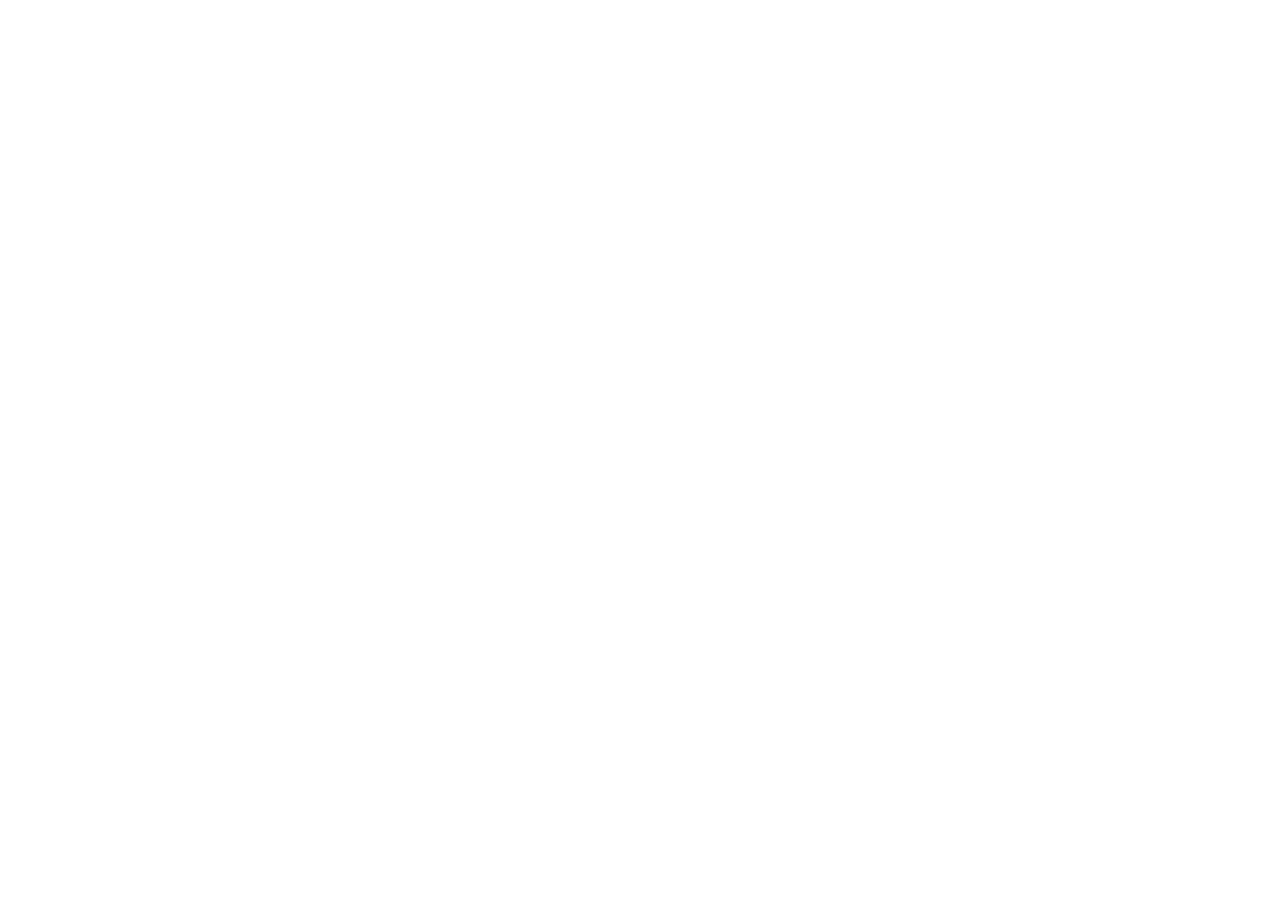
==== index.html @ 32df2416 "Initial file structure" ====
<!DOCTYPE html>
<html lang="en">
<head>
    <meta charset="UTF-8">
    <meta name="viewport" content="width=device-width, initial-scale=1.0">
    <meta http-equiv="X-UA-Compatible" content="ie=edge">
    <link rel="stylesheet" href="https://maxcdn.bootstrapcdn.com/bootstrap/3.3.7/css/bootstrap.min.css" integrity="sha384-BVYiiSIFeK1dGmJRAkycuHAHRg32OmUcww7on3RYdg4Va+PmSTsz/K68vbdEjh4u" crossorigin="anonymous">
    <link rel="stylesheet" type="text/css" href="assets/css/style.css" />
    <script type="text/javascript" src="https://cdnjs.cloudflare.com/ajax/libs/jquery/3.2.1/jquery.min.js"></script>
    <script type="text/javascript" src="assets/javascript/app.js"></script>
    <title>S. Stanford</title>
</head>
<body>
    <!--Nav bar-->


    <!--Body-->


    <!--Footer-->
    
 <!--BEGIN JAVASCRIPT-->
 <script type="text/javascript" src="assets/javascript/app.js"></script>
</body>
</html>
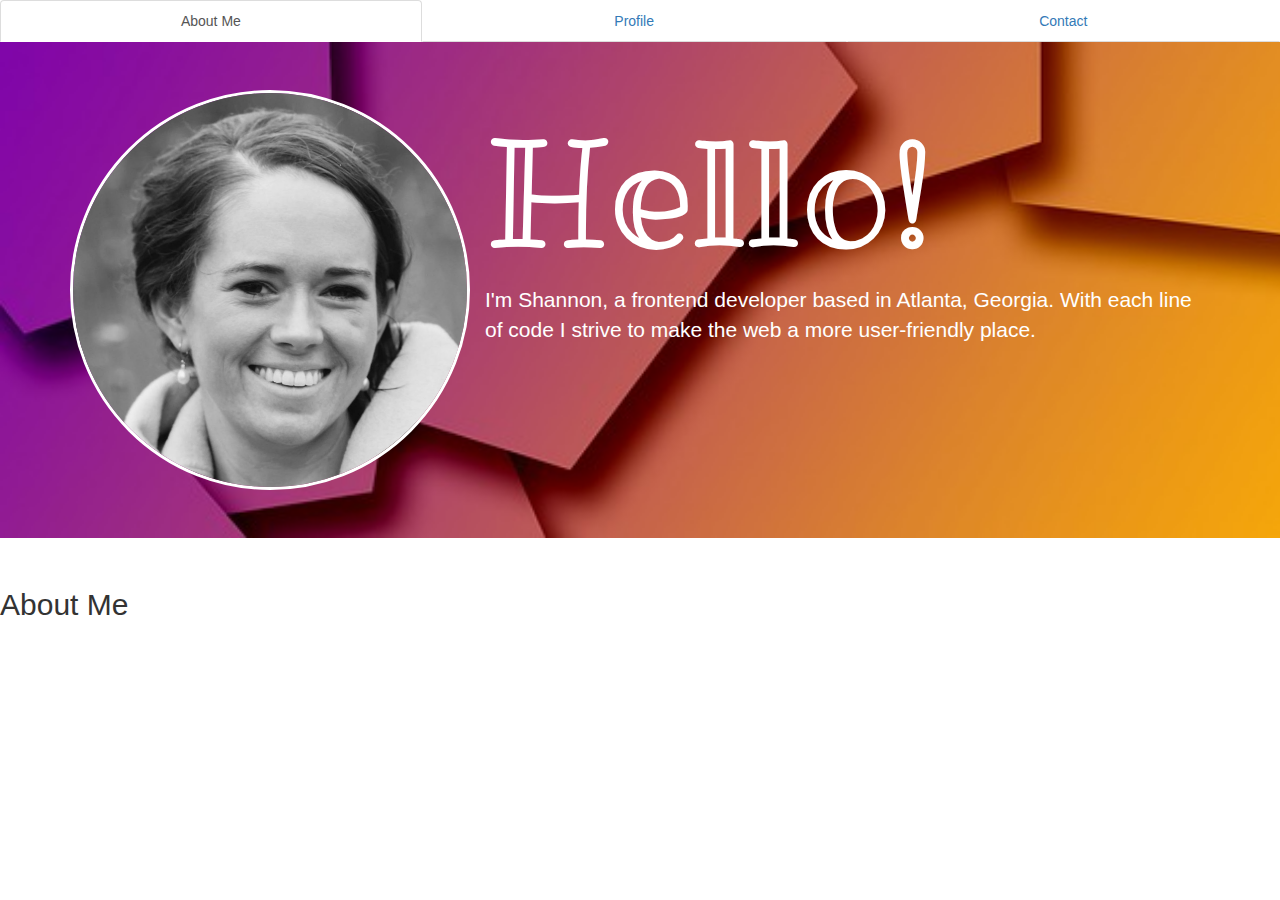
==== commit ba512856: "Update jumbotron formatting" ====
--- a/index.html
+++ b/index.html
@@ -4,18 +4,39 @@
     <meta charset="UTF-8">
     <meta name="viewport" content="width=device-width, initial-scale=1.0">
     <meta http-equiv="X-UA-Compatible" content="ie=edge">
-    <link rel="stylesheet" href="https://maxcdn.bootstrapcdn.com/bootstrap/3.3.7/css/bootstrap.min.css" integrity="sha384-BVYiiSIFeK1dGmJRAkycuHAHRg32OmUcww7on3RYdg4Va+PmSTsz/K68vbdEjh4u" crossorigin="anonymous">
-    <link rel="stylesheet" type="text/css" href="assets/css/style.css" />
     <script type="text/javascript" src="https://cdnjs.cloudflare.com/ajax/libs/jquery/3.2.1/jquery.min.js"></script>
     <script type="text/javascript" src="assets/javascript/app.js"></script>
+    <link href="https://fonts.googleapis.com/css?family=Petit+Formal+Script|Ribeye+Marrow" rel="stylesheet">
+    <link rel="stylesheet" href="https://maxcdn.bootstrapcdn.com/bootstrap/3.3.7/css/bootstrap.min.css" integrity="sha384-BVYiiSIFeK1dGmJRAkycuHAHRg32OmUcww7on3RYdg4Va+PmSTsz/K68vbdEjh4u" crossorigin="anonymous">
+    <link rel="stylesheet" type="text/css" href="assets/css/style.css">
     <title>S. Stanford</title>
 </head>
 <body>
     <!--Nav bar-->
-
-
-    <!--Body-->
-
+    <ul class="nav nav-tabs nav-justified">
+        <li role="presentation" class="active"><a href="#">About Me</a></li>
+        <li role="presentation"><a href="#">Profile</a></li>
+        <li role="presentation"><a href="#">Contact</a></li>
+    </ul>
+    <!--Header Box-->
+    <div class="jumbotron" id="header-cont">
+        <div class="container">
+            <div class="row">
+                <div class="col-sm-4" id="main-header-col">
+                    <img id="shan-pic" src="assets/images/Pic.jpg" width="400px" height="400px">
+                </div>
+                <div class="col-sm-8" id="head-content">
+                    <h1 class="greet">Hello!</h1>
+                    <p class="subhead">I'm Shannon, a frontend developer based in Atlanta, Georgia. With each line of code I strive to make the web a more user-friendly place.</p>
+                </div>
+            </div>
+        </div>
+    </div>
+        <div class="row">
+            <div class="col-sm-12">
+                <h2>About Me</h2>
+            </div>
+        </div>
 
     <!--Footer-->
     
--- a/assets/css/style.css
+++ b/assets/css/style.css
@@ -0,0 +1,36 @@
+.nav .nav-tabs{
+    padding-right:10px;
+}
+.greet{
+    font-family: 'Ribeye Marrow', cursive;
+}
+
+.subhead{
+    font-family: 'Franklin Gothic Medium', 'Arial Narrow', Arial, sans-serif;
+}
+
+.jumbotron{
+    background-image:url(../images/background.jpg);
+    background-repeat:no-repeat;
+    background-size: cover;
+    color:white;
+}
+
+.jumbotron h1{
+    font-size: 150px;
+}
+
+#head-content{
+    padding-left:40px;
+}
+
+#shan-pic{
+    border-radius: 50%;
+    border-style: solid;
+    border-color: white;
+    border-width: 3px;
+}
+
+#main-header-col{
+    margin-left: 0;
+}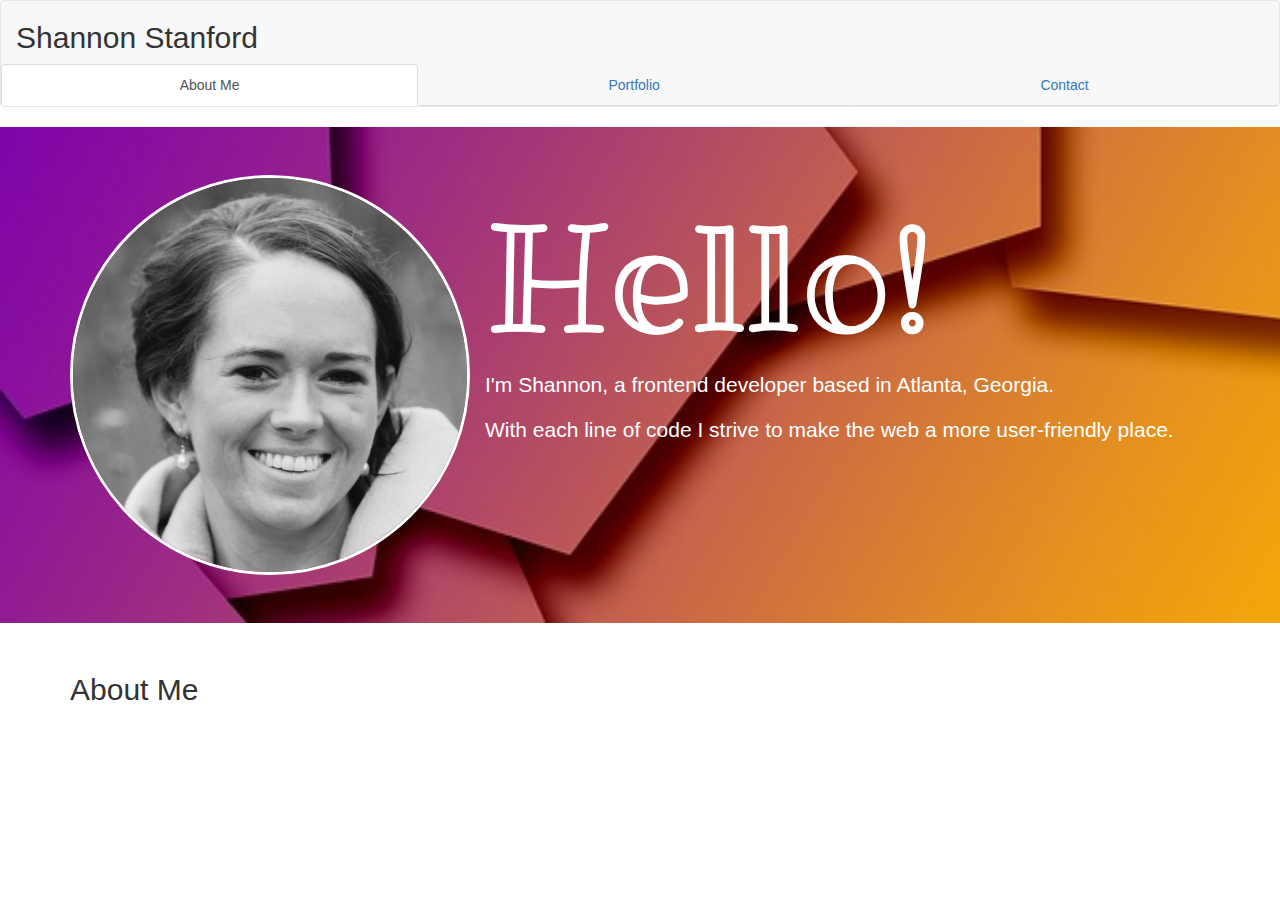
==== commit 1340af98: "Fix index nav issue" ====
--- a/index.html
+++ b/index.html
@@ -7,17 +7,23 @@
     <script type="text/javascript" src="https://cdnjs.cloudflare.com/ajax/libs/jquery/3.2.1/jquery.min.js"></script>
     <script type="text/javascript" src="assets/javascript/app.js"></script>
     <link href="https://fonts.googleapis.com/css?family=Petit+Formal+Script|Ribeye+Marrow" rel="stylesheet">
+    <link href="https://fonts.googleapis.com/css?family=Quicksand" rel="stylesheet">
     <link rel="stylesheet" href="https://maxcdn.bootstrapcdn.com/bootstrap/3.3.7/css/bootstrap.min.css" integrity="sha384-BVYiiSIFeK1dGmJRAkycuHAHRg32OmUcww7on3RYdg4Va+PmSTsz/K68vbdEjh4u" crossorigin="anonymous">
     <link rel="stylesheet" type="text/css" href="assets/css/style.css">
-    <title>S. Stanford</title>
+    <title>Stanford | About</title>
 </head>
 <body>
     <!--Nav bar-->
-    <ul class="nav nav-tabs nav-justified">
-        <li role="presentation" class="active"><a href="#">About Me</a></li>
-        <li role="presentation"><a href="#">Profile</a></li>
-        <li role="presentation"><a href="#">Contact</a></li>
-    </ul>
+    <nav class="navbar navbar-default">
+            <div class="container-fluid">
+                <h2 id="logo">Shannon Stanford</h2>
+            </div>
+        <ul class="nav nav-tabs nav-justified">
+            <li role="presentation" class="active"><a href="#">About Me</a></li>
+            <li role="presentation"><a class="nav-link" href="../New-Portfolio/portfolio.html">Portfolio</a></li>
+            <li role="presentation"><a class="nav-link" href="../New-Portfolio/contact.html">Contact</a></li>
+            </ul>
+    </nav>
     <!--Header Box-->
     <div class="jumbotron" id="header-cont">
         <div class="container">
@@ -27,16 +33,19 @@
                 </div>
                 <div class="col-sm-8" id="head-content">
                     <h1 class="greet">Hello!</h1>
-                    <p class="subhead">I'm Shannon, a frontend developer based in Atlanta, Georgia. With each line of code I strive to make the web a more user-friendly place.</p>
+                    <p class="subhead">I'm Shannon, a frontend developer based in Atlanta, Georgia.</p>
+                    <p class="subhead">With each line of code I strive to make the web a more user-friendly place.</p>
                 </div>
             </div>
         </div>
     </div>
+    <div class="container">
         <div class="row">
             <div class="col-sm-12">
                 <h2>About Me</h2>
             </div>
         </div>
+    </div>
 
     <!--Footer-->
     
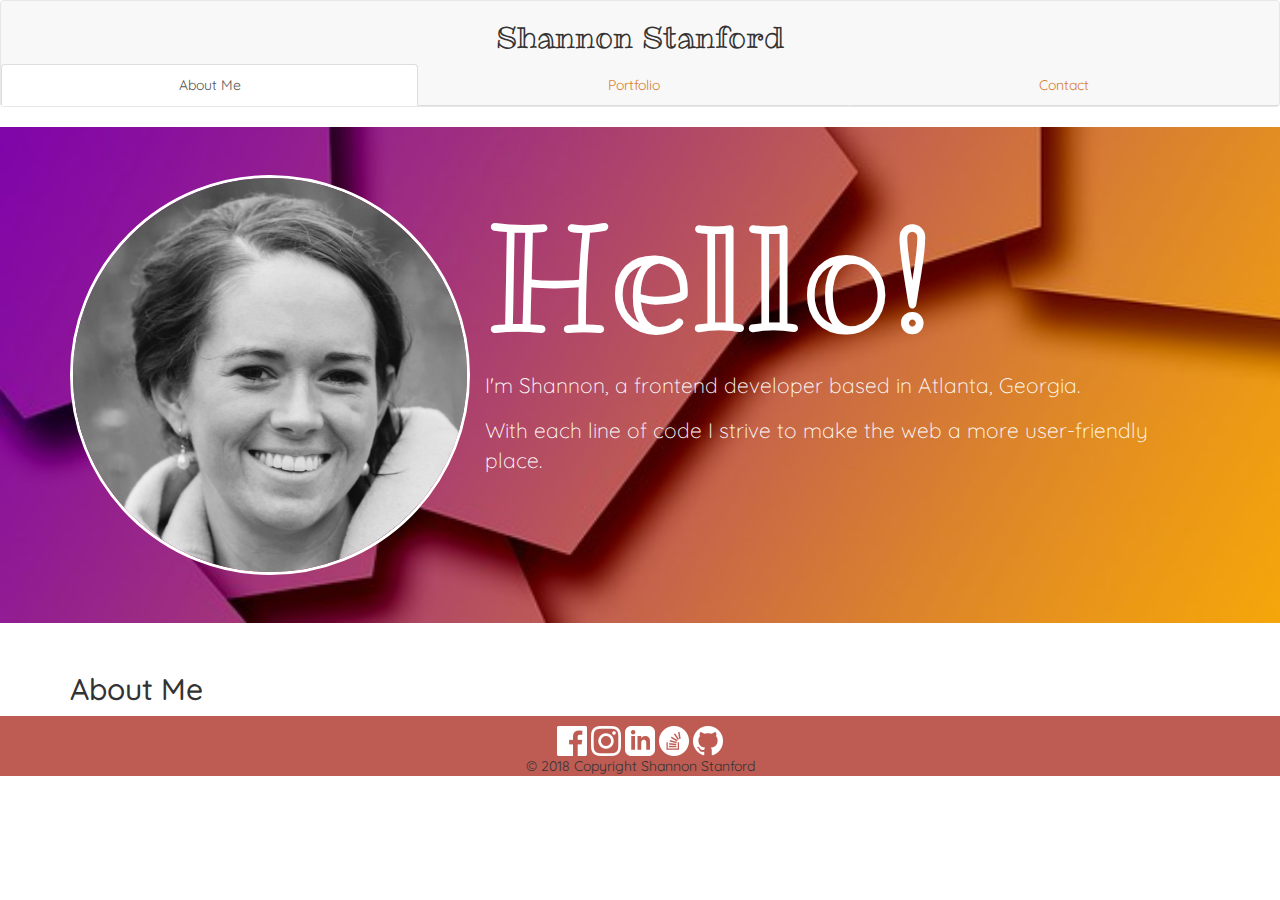
==== commit 3e1167ce: "Update Portfolio and Contact page layouts" ====
--- a/index.html
+++ b/index.html
@@ -48,6 +48,24 @@
     </div>
 
     <!--Footer-->
+    <footer class="page-footer">
+        <div class="container">
+            <div class="row">
+                <div class="col s12">
+                    <div class="footer-copyright">
+                        <div class="social-block">
+                            <a class="socialitem"href="http://www.facebook.com" target="_blank"><img src="assets/images/social/facebook.png" alt="Facebook Logo" style="width:30px;height:30px" /></a>
+                            <a class="socialitem"href="http://www.instagram.com" target="_blank"><img src="assets/images/social/instagram.png" alt="Instagram Logo" style="width:30px;height:30px" /></a>
+                            <a class="socialitem"href="http://www.linkedin.com" target="_blank"><img src="assets/images/social/linkedin.png" alt="LinkedIn Logo" style="width:30px;height:30px" /></a>
+                            <a class="socialitem"href="http://www.stackoverflow.com" target="_blank"><img src="assets/images/social/stack.png" alt="Stack Overflow Logo" style="width:30px;height:30px" /></a>
+                            <a class="socialitem"href="http://www.github.com" target="_blank"><img src="assets/images/social/github.png" alt="Github Logo" style="width:30px;height:30px" /></a>
+                        </div>
+                        © 2018 Copyright Shannon Stanford
+                    </div>
+                </div>
+            </div>
+        </div>
+    </footer>
     
  <!--BEGIN JAVASCRIPT-->
  <script type="text/javascript" src="assets/javascript/app.js"></script>
--- a/assets/css/style.css
+++ b/assets/css/style.css
@@ -1,12 +1,33 @@
+body{
+    font-family: 'Quicksand', sans-serif;
+}
+
+.active{
+    color:#9500a8;
+}
+
+.container-fluid{
+    text-align: center;
+}
+
+a{
+    color:#D87E30;
+}
+
 .nav .nav-tabs{
     padding-right:10px;
 }
+
 .greet{
     font-family: 'Ribeye Marrow', cursive;
 }
 
+#logo{
+    font-family: 'Ribeye Marrow', cursive;
+}
+
 .subhead{
-    font-family: 'Franklin Gothic Medium', 'Arial Narrow', Arial, sans-serif;
+    font-family: 'Quicksand', sans-serif;
 }
 
 .jumbotron{
@@ -14,6 +35,12 @@
     background-repeat:no-repeat;
     background-size: cover;
     color:white;
+}
+
+#main-head{
+    color:white;
+    font-family: 'Ribeye Marrow', cursive;
+    text-align: center;
 }
 
 .jumbotron h1{
@@ -33,4 +60,68 @@
 
 #main-header-col{
     margin-left: 0;
+}
+
+.block{
+    position:relative;
+    margin-bottom: 20px;
+    }
+
+.p-img{
+    width:200px;
+    height:200px;
+}
+
+.prt-img{
+    border-radius: 50%;
+    border-style: solid;
+    border-width: 3px;
+    border-color: #BE5C53;
+}
+
+#port-block{
+    align-content: center;
+}
+
+.plabels{
+    background-color: #BE5C53;
+    color: #ffffff;
+    width:200px;
+    height:40px;
+    text-align: center;
+    padding:10px;
+    position:absolute;
+    top:130px;
+    z-index:10;
+}
+
+#bottomblock{
+    padding-bottom:50px;
+}
+
+.social-block{
+    text-align: center;
+}
+
+#cont-sub{
+    text-align: center;
+}
+
+.cont-block{
+    text-align: center;
+    align-content: center;
+}
+
+#cont{
+    font-family: 'Quicksand', sans-serif;
+    font-size: 18px;
+}
+
+.page-footer{
+    background-color: #BE5C53;
+    padding-top: 10px;
+}
+
+.footer-copyright{
+    text-align: center;
 }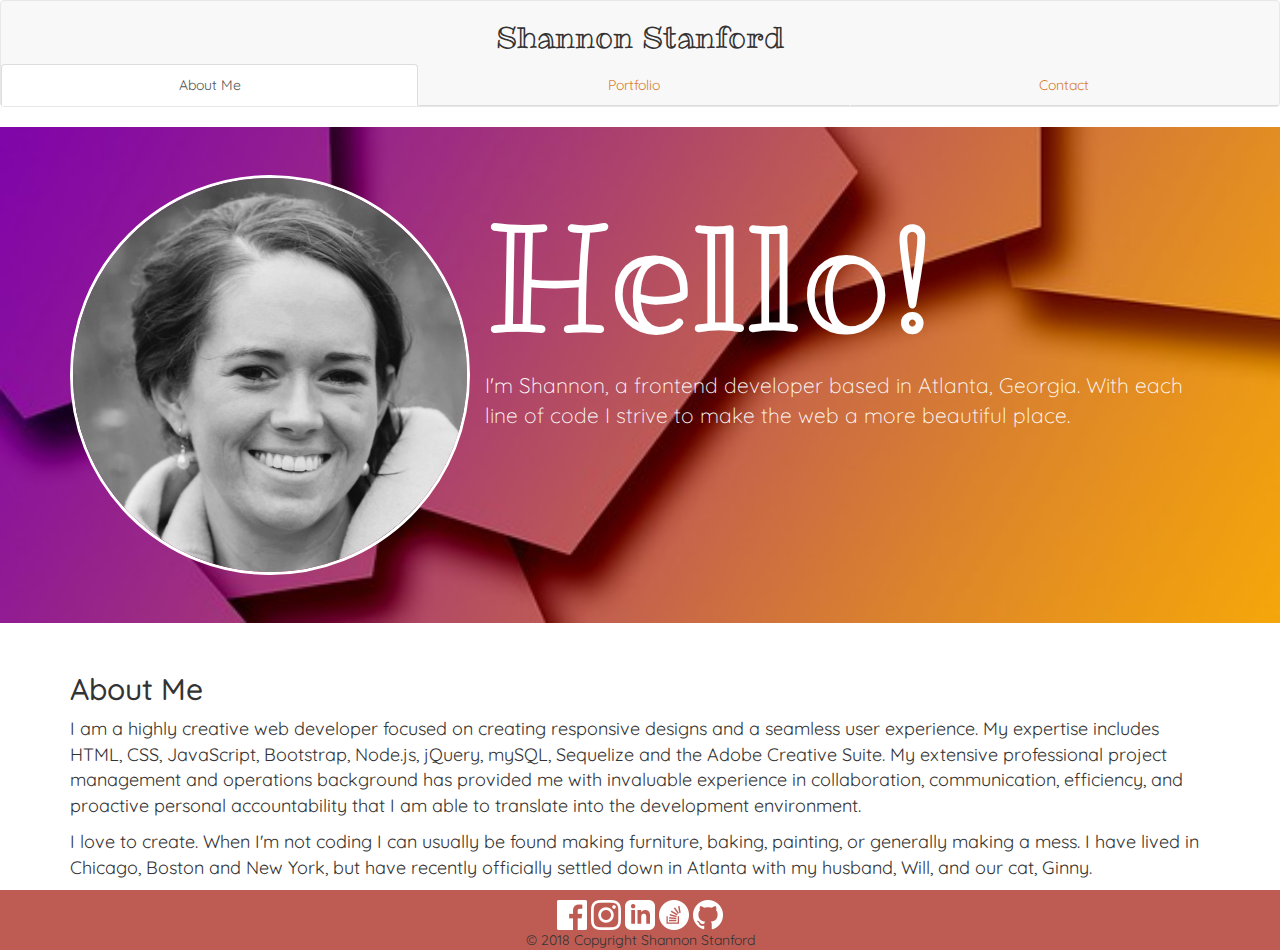
==== commit 07f2457c: "Fix routing issue, add projects to portfolio" ====
--- a/index.html
+++ b/index.html
@@ -20,8 +20,8 @@
             </div>
         <ul class="nav nav-tabs nav-justified">
             <li role="presentation" class="active"><a href="#">About Me</a></li>
-            <li role="presentation"><a class="nav-link" href="../New-Portfolio/portfolio.html">Portfolio</a></li>
-            <li role="presentation"><a class="nav-link" href="../New-Portfolio/contact.html">Contact</a></li>
+            <li role="presentation"><a class="nav-link" href="./portfolio.html">Portfolio</a></li>
+            <li role="presentation"><a class="nav-link" href="./contact.html">Contact</a></li>
             </ul>
     </nav>
     <!--Header Box-->
@@ -33,8 +33,7 @@
                 </div>
                 <div class="col-sm-8" id="head-content">
                     <h1 class="greet">Hello!</h1>
-                    <p class="subhead">I'm Shannon, a frontend developer based in Atlanta, Georgia.</p>
-                    <p class="subhead">With each line of code I strive to make the web a more user-friendly place.</p>
+                    <p class="subhead">I'm Shannon, a frontend developer based in Atlanta, Georgia. With each line of code I strive to make the web a more beautiful place.</p>
                 </div>
             </div>
         </div>
@@ -43,6 +42,9 @@
         <div class="row">
             <div class="col-sm-12">
                 <h2>About Me</h2>
+                <p class="aboutMe">I am a highly creative web developer focused on creating responsive designs and a seamless user experience. My expertise includes HTML, CSS, JavaScript, Bootstrap, Node.js, jQuery, mySQL, Sequelize and the Adobe Creative Suite. My extensive professional project management and operations background has provided me with invaluable experience in collaboration, communication, efficiency, and proactive personal accountability that I am able to translate into the development environment.</p>
+                
+                <p class="aboutMe">I love to create. When I'm not coding I can usually be found making furniture, baking, painting, or generally making a mess. I have lived in Chicago, Boston and New York, but have recently officially settled down in Atlanta with my husband, Will, and our cat, Ginny.</p>
             </div>
         </div>
     </div>
--- a/assets/css/style.css
+++ b/assets/css/style.css
@@ -1,6 +1,7 @@
 body{
     font-family: 'Quicksand', sans-serif;
 }
+
 
 .active{
     color:#9500a8;
@@ -31,10 +32,14 @@
 }
 
 .jumbotron{
+    color:white;
     background-image:url(../images/background.jpg);
     background-repeat:no-repeat;
     background-size: cover;
-    color:white;
+}
+
+.aboutMe{
+    font-size:18px;
 }
 
 #main-head{
@@ -103,7 +108,7 @@
     text-align: center;
 }
 
-#cont-sub{
+.cont-sub{
     text-align: center;
 }
 
@@ -117,6 +122,22 @@
     font-size: 18px;
 }
 
+.main-socialitem{
+    color: black;
+}
+
+#phoneimg{
+    align-content: center;
+}
+
+#mailimg{
+    text-align: center;
+}
+
+.contact-info{
+    text-align: center;
+}
+
 .page-footer{
     background-color: #BE5C53;
     padding-top: 10px;
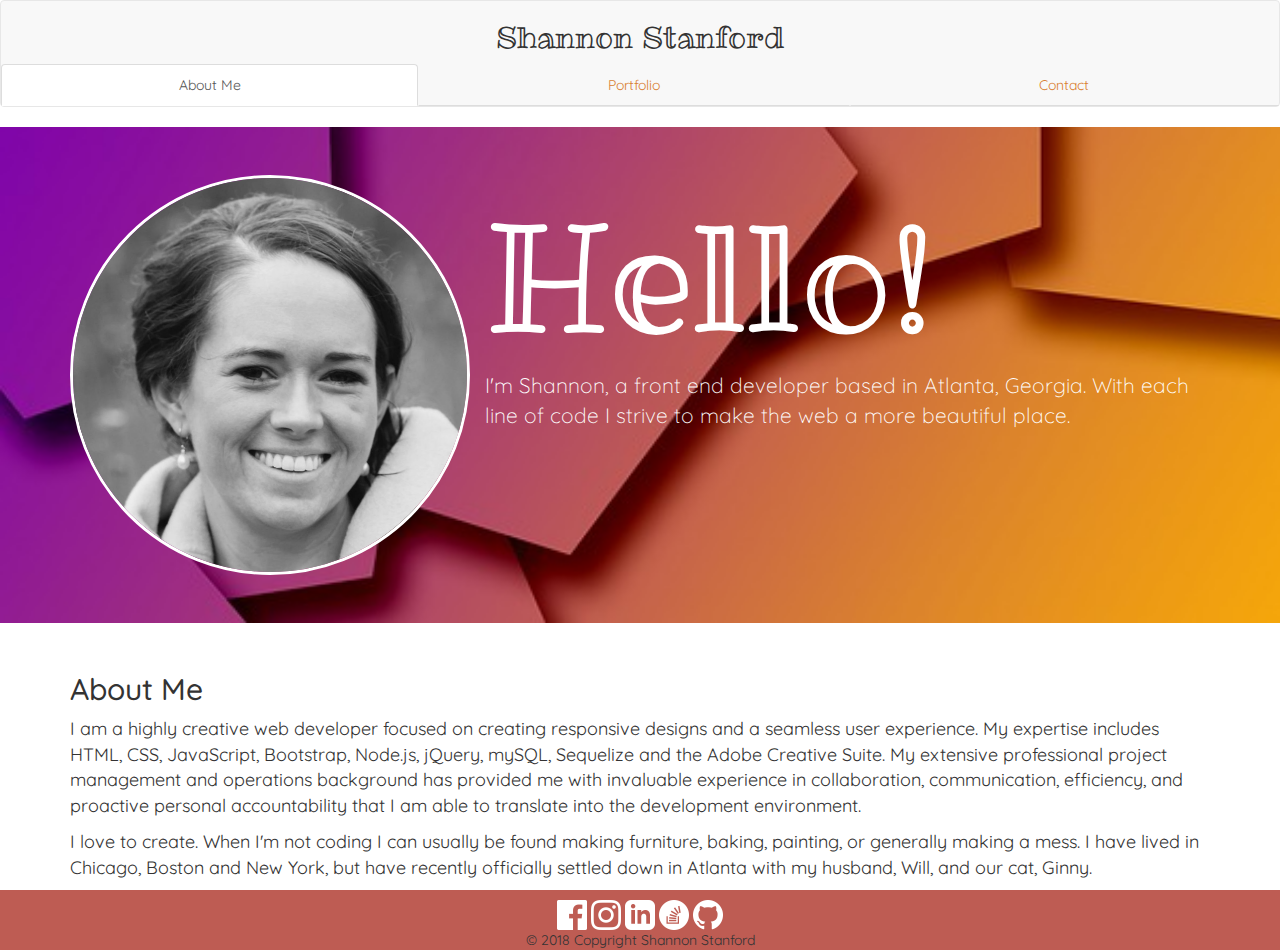
==== commit f8a29d0c: "Update homepage spelling" ====
--- a/index.html
+++ b/index.html
@@ -33,7 +33,7 @@
                 </div>
                 <div class="col-sm-8" id="head-content">
                     <h1 class="greet">Hello!</h1>
-                    <p class="subhead">I'm Shannon, a frontend developer based in Atlanta, Georgia. With each line of code I strive to make the web a more beautiful place.</p>
+                    <p class="subhead">I'm Shannon, a front end developer based in Atlanta, Georgia. With each line of code I strive to make the web a more beautiful place.</p>
                 </div>
             </div>
         </div>
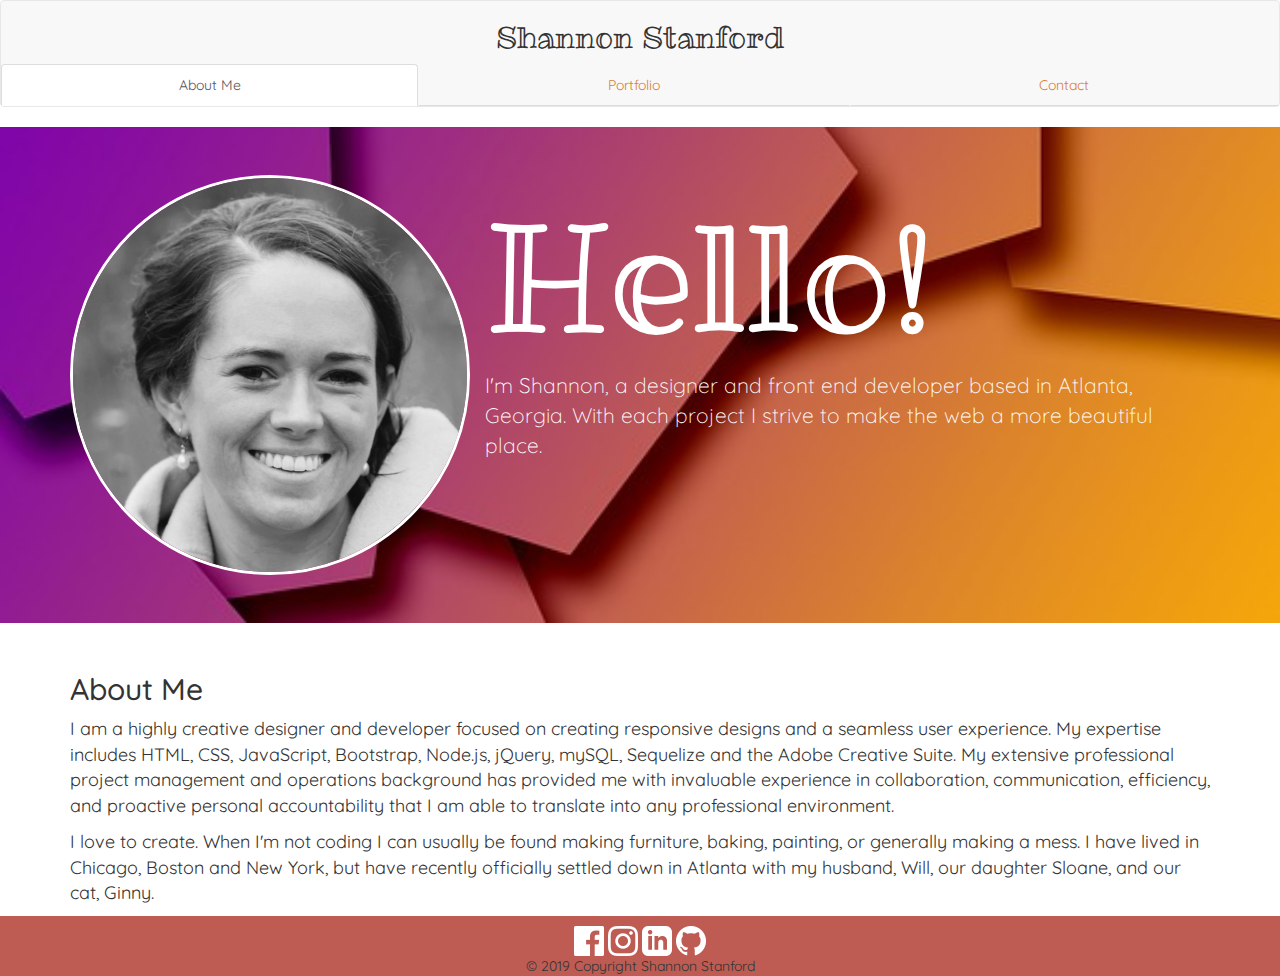
==== commit 460d1228: "Update portfolio and DNS" ====
--- a/index.html
+++ b/index.html
@@ -33,7 +33,7 @@
                 </div>
                 <div class="col-sm-8" id="head-content">
                     <h1 class="greet">Hello!</h1>
-                    <p class="subhead">I'm Shannon, a front end developer based in Atlanta, Georgia. With each line of code I strive to make the web a more beautiful place.</p>
+                    <p class="subhead">I'm Shannon, a designer and front end developer based in Atlanta, Georgia. With each project I strive to make the web a more beautiful place.</p>
                 </div>
             </div>
         </div>
@@ -42,9 +42,9 @@
         <div class="row">
             <div class="col-sm-12">
                 <h2>About Me</h2>
-                <p class="aboutMe">I am a highly creative web developer focused on creating responsive designs and a seamless user experience. My expertise includes HTML, CSS, JavaScript, Bootstrap, Node.js, jQuery, mySQL, Sequelize and the Adobe Creative Suite. My extensive professional project management and operations background has provided me with invaluable experience in collaboration, communication, efficiency, and proactive personal accountability that I am able to translate into the development environment.</p>
+                <p class="aboutMe">I am a highly creative designer and developer focused on creating responsive designs and a seamless user experience. My expertise includes HTML, CSS, JavaScript, Bootstrap, Node.js, jQuery, mySQL, Sequelize and the Adobe Creative Suite. My extensive professional project management and operations background has provided me with invaluable experience in collaboration, communication, efficiency, and proactive personal accountability that I am able to translate into any professional environment.</p>
                 
-                <p class="aboutMe">I love to create. When I'm not coding I can usually be found making furniture, baking, painting, or generally making a mess. I have lived in Chicago, Boston and New York, but have recently officially settled down in Atlanta with my husband, Will, and our cat, Ginny.</p>
+                <p class="aboutMe">I love to create. When I'm not coding I can usually be found making furniture, baking, painting, or generally making a mess. I have lived in Chicago, Boston and New York, but have recently officially settled down in Atlanta with my husband, Will, our daughter Sloane, and our cat, Ginny.</p>
             </div>
         </div>
     </div>
@@ -56,13 +56,12 @@
                 <div class="col s12">
                     <div class="footer-copyright">
                         <div class="social-block">
-                            <a class="socialitem"href="http://www.facebook.com" target="_blank"><img src="assets/images/social/facebook.png" alt="Facebook Logo" style="width:30px;height:30px" /></a>
-                            <a class="socialitem"href="http://www.instagram.com" target="_blank"><img src="assets/images/social/instagram.png" alt="Instagram Logo" style="width:30px;height:30px" /></a>
-                            <a class="socialitem"href="http://www.linkedin.com" target="_blank"><img src="assets/images/social/linkedin.png" alt="LinkedIn Logo" style="width:30px;height:30px" /></a>
-                            <a class="socialitem"href="http://www.stackoverflow.com" target="_blank"><img src="assets/images/social/stack.png" alt="Stack Overflow Logo" style="width:30px;height:30px" /></a>
-                            <a class="socialitem"href="http://www.github.com" target="_blank"><img src="assets/images/social/github.png" alt="Github Logo" style="width:30px;height:30px" /></a>
+                            <a class="socialitem"href="https://www.facebook.com/ShannonED" target="_blank"><img src="assets/images/social/facebook.png" alt="Facebook Logo" style="width:30px;height:30px" /></a>
+                            <a class="socialitem"href="https://www.instagram.com/s_d_stanford" target="_blank"><img src="assets/images/social/instagram.png" alt="Instagram Logo" style="width:30px;height:30px" /></a>
+                            <a class="socialitem"href="www.linkedin.com/in/shannon-doepke-stanford" target="_blank"><img src="assets/images/social/linkedin.png" alt="LinkedIn Logo" style="width:30px;height:30px" /></a>
+                            <a class="socialitem"href="https://github.com/sdstanford" target="_blank"><img src="assets/images/social/github.png" alt="Github Logo" style="width:30px;height:30px" /></a>
                         </div>
-                        © 2018 Copyright Shannon Stanford
+                        © 2019 Copyright Shannon Stanford
                     </div>
                 </div>
             </div>
